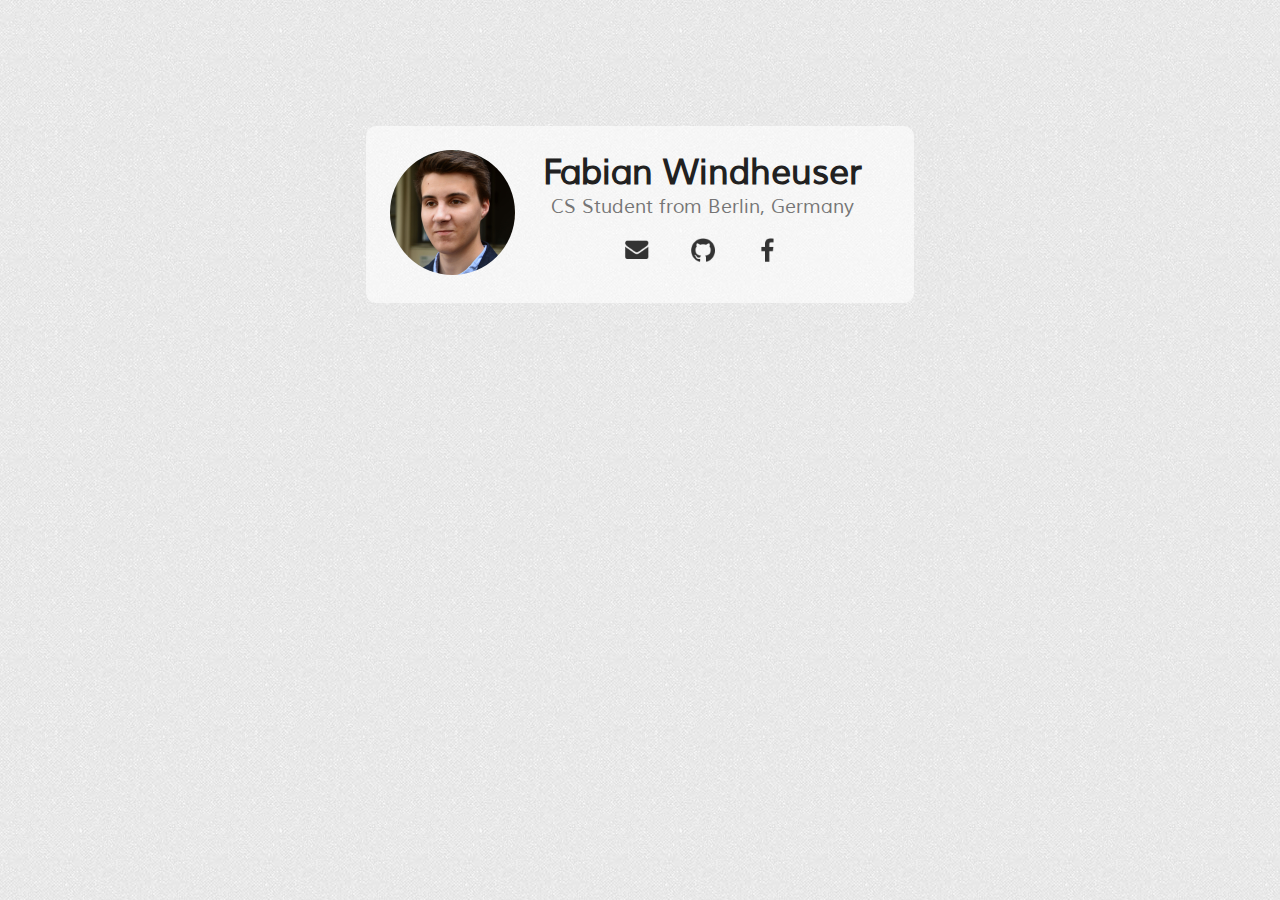
==== index.html @ 4f821e5a "Rename image" ====
<!DOCTYPE html>
<html>
<head>
  <meta charset="utf-8">
  <meta http-equiv="X-UA-Compatible" content="IE=edge">
  <meta name="viewport" content="width=device-width, initial-scale=1">
  <meta name="description" content="Fabian Windheuser - Computer Science Student from Berlin, Germany">
  <meta name="keywords" content="Fabian, Windheuser, HPI, Berlin, Köln, Computer, Science, Hasso, Plattner, Institute">
  <meta name="author" content="Fabian Windheuser (fabian-windheuser.com)">

  <title>Fabian Windheuser - Computer Science Student from Berlin, Germany</title>

  <link type="text/css" rel="stylesheet" href="main.css"/>
  <link rel="icon" type="image/png" href="res/icons/favicon.png" />
</head>

<body>

  <div class="container">
    <pic><img class="profile" src="res/windheuser.jpg" alt="Profile"></pic>
    <section class="heading">Fabian Windheuser</section>
    <section class="content">CS Student from Berlin, Germany</section>

    <section>
      <a href="mailto:fabian@windheuser.com"><img class="icon" src="res/icons/mail.png" alt="EMail"></a>
      <a href="https://github.com/fawind"><img class="icon" src="res/icons/github.png" alt="Github"></a>
      <a href="https://www.facebook.com/windheuser"><img class="icon" src="res/icons/facebook.png" alt="Facebook"></a>
    </section>
  </div>

</body>
</html>
---- main.css ----
body {
  /* Background pattern from subtlepatterns.com */
  background-image: url(res/background.png);
  background-repeat: repeat;
}

@font-face {
  font-family: Muli;
  src: url(Muli-Regular.ttf);
}

.container {
  position: relative;
  max-width: 500px;

  margin: 0 auto;
  margin-top: 10%;

  background-color:rgba(255,255,255,0.6);
  border: 1.5rem solid;
  border-color: rgba(255,255,255,0.0);
  border-radius: 10px;

  overflow: hidden;
  text-align: center;
}

@media screen and (min-width:550px) {
  pic {
    float: left;
    width: 25%;
  }
  section {
    margin-left: 25%;
  }
}

@media screen and (max-width:549px) {
  .container {
    min-width: 200px;
  }
  pic li {
    display: inline;
  }
}

.profile {
  width: 100%;
  border-radius: 100em;
  max-width: 8rem;
}

.heading {
  font-family: "Muli";
  color: #212121;
  font-weight: bold;
  font-size: 2.2rem;
}

.content {
  font-family: "Muli";
  color: #757575;
  font-size: 1.2rem;
}

img.icon {
  vertical-align: middle;
  padding-top: 5%;
  padding-left: 5%;
  padding-right: 5%;
  width: 1.5rem;
}

img.icon:hover {
  opacity: 0.4;
}
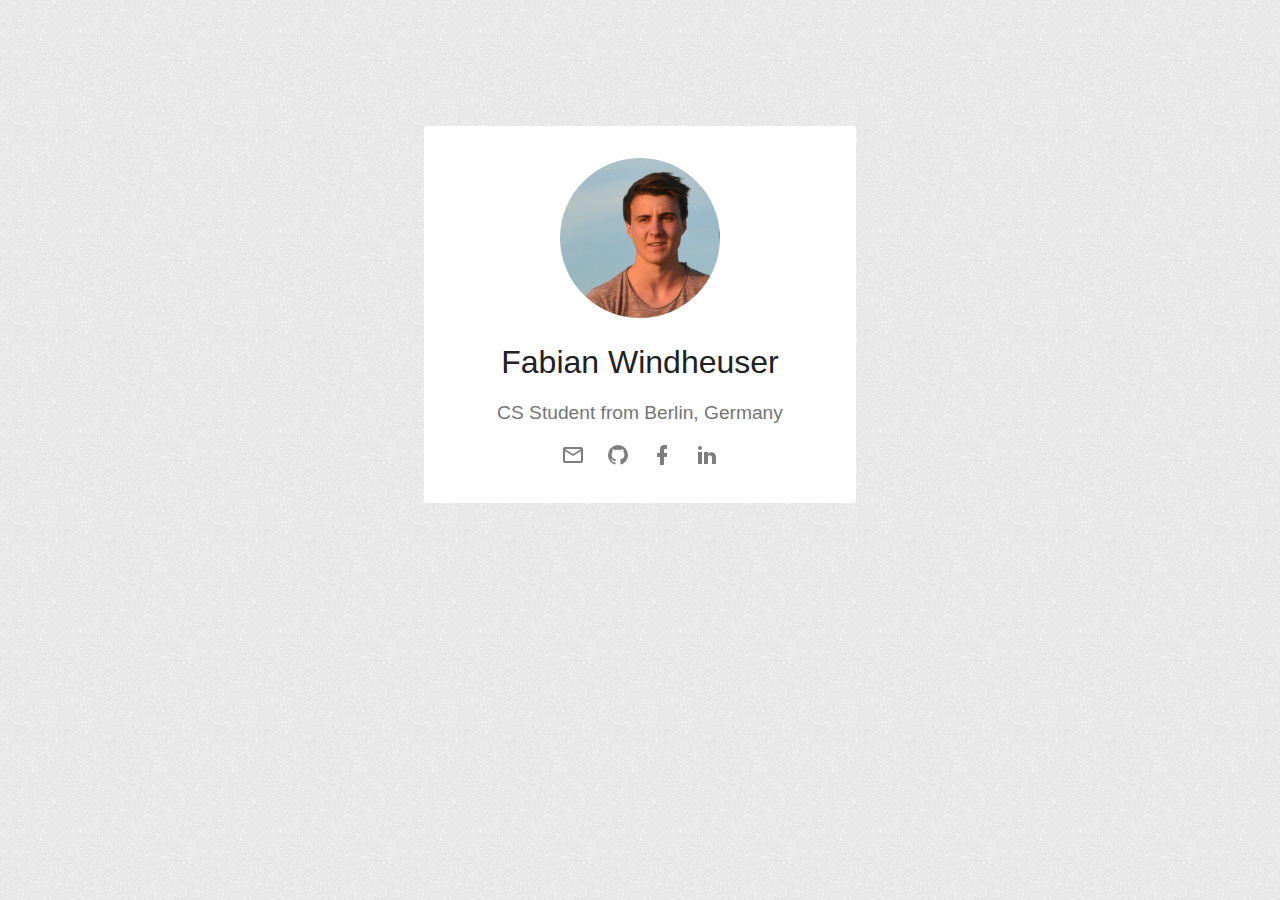
==== commit 95062b51: "Add minor design change; Add new resources" ====
--- a/index.html
+++ b/index.html
@@ -17,15 +17,17 @@
 <body>
 
   <div class="container">
-    <pic><img class="profile" src="res/windheuser.jpg" alt="Profile"></pic>
-    <section class="heading">Fabian Windheuser</section>
-    <section class="content">CS Student from Berlin, Germany</section>
+    <img class="profile" src="res/fabianwindheuser.jpg" alt="Profile">
+    <h1 class="heading">Fabian Windheuser</h1>
+    <p class="content">CS Student from Berlin, Germany</p>
 
-    <section>
-      <a href="mailto:fabian@windheuser.com"><img class="icon" src="res/icons/mail.png" alt="EMail"></a>
-      <a href="https://github.com/fawind"><img class="icon" src="res/icons/github.png" alt="Github"></a>
-      <a href="https://www.facebook.com/windheuser"><img class="icon" src="res/icons/facebook.png" alt="Facebook"></a>
-    </section>
+    <p>
+
+      <a href="mailto:fabian@windheuser.com"><img class="icon" src="res/icons/mail.svg" alt="EMail"></a>
+      <a href="https://github.com/fawind"><img class="icon" src="res/icons/github.svg" alt="Github"></a>
+      <a href="https://www.facebook.com/windheuser"><img class="icon" src="res/icons/facebook.svg" alt="Facebook"></a>
+      <a href="https://de.linkedin.com/in/fwindheuser"><img class="icon" src="res/icons/linkedin.svg" alt="LinkedIn"></a>
+    </p>
   </div>
 
 </body>
--- a/main.css
+++ b/main.css
@@ -2,75 +2,46 @@
   /* Background pattern from subtlepatterns.com */
   background-image: url(res/background.png);
   background-repeat: repeat;
-}
-
-@font-face {
-  font-family: Muli;
-  src: url(Muli-Regular.ttf);
+  font-family: "Lato", "Helvetica Neue", Helvetica, Arial, sans-serif;
 }
 
 .container {
   position: relative;
-  max-width: 500px;
-
+  max-width: 400px;
   margin: 0 auto;
   margin-top: 10%;
-
-  background-color:rgba(255,255,255,0.6);
-  border: 1.5rem solid;
-  border-color: rgba(255,255,255,0.0);
-  border-radius: 10px;
-
+  background-color: #fff;
+  border: 1rem solid;
+  border-radius: 3px;
+  border-color: #fff;
   overflow: hidden;
   text-align: center;
-}
-
-@media screen and (min-width:550px) {
-  pic {
-    float: left;
-    width: 25%;
-  }
-  section {
-    margin-left: 25%;
-  }
-}
-
-@media screen and (max-width:549px) {
-  .container {
-    min-width: 200px;
-  }
-  pic li {
-    display: inline;
-  }
 }
 
 .profile {
   width: 100%;
   border-radius: 100em;
-  max-width: 8rem;
+  width: 10rem;
+  margin-top: 1em;
 }
 
 .heading {
-  font-family: "Muli";
   color: #212121;
-  font-weight: bold;
-  font-size: 2.2rem;
+  font-weight: normal;
 }
 
 .content {
-  font-family: "Muli";
   color: #757575;
   font-size: 1.2rem;
 }
 
 img.icon {
-  vertical-align: middle;
-  padding-top: 5%;
-  padding-left: 5%;
-  padding-right: 5%;
+  padding-left: 2%;
+  padding-right: 2%;
+  opacity: 0.5;
   width: 1.5rem;
 }
 
 img.icon:hover {
-  opacity: 0.4;
+  opacity: 0.2;
 }
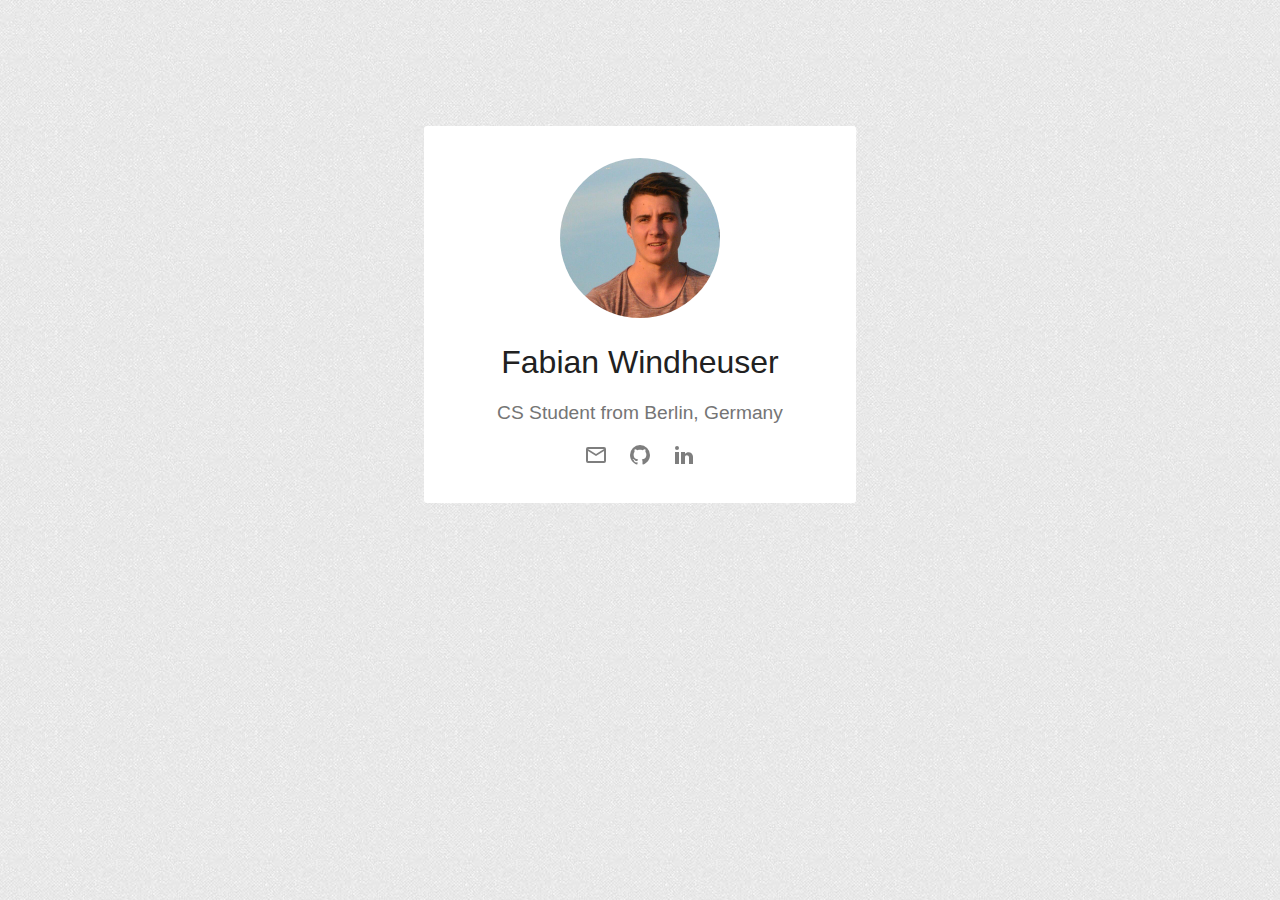
==== commit be689903: "Remove facebook link; Update mail" ====
--- a/index.html
+++ b/index.html
@@ -6,29 +6,21 @@
   <meta name="viewport" content="width=device-width, initial-scale=1">
   <meta name="description" content="Fabian Windheuser - Computer Science Student from Berlin, Germany">
   <meta name="keywords" content="Fabian, Windheuser, HPI, Berlin, Köln, Computer, Science, Hasso, Plattner, Institute">
-  <meta name="author" content="Fabian Windheuser (fabian-windheuser.com)">
-
+  <meta name="author" content="Fabian Windheuser (fabian.me)">
   <title>Fabian Windheuser - Computer Science Student from Berlin, Germany</title>
-
   <link type="text/css" rel="stylesheet" href="main.css"/>
   <link rel="icon" type="image/png" href="res/icons/favicon.png" />
 </head>
-
 <body>
-
   <div class="container">
     <img class="profile" src="res/fabianwindheuser.jpg" alt="Profile">
     <h1 class="heading">Fabian Windheuser</h1>
     <p class="content">CS Student from Berlin, Germany</p>
-
     <p>
-
-      <a href="mailto:fabian@windheuser.com"><img class="icon" src="res/icons/mail.svg" alt="EMail"></a>
+      <a href="mailto:mail@fabian.me"><img class="icon" src="res/icons/mail.svg" alt="EMail"></a>
       <a href="https://github.com/fawind"><img class="icon" src="res/icons/github.svg" alt="Github"></a>
-      <a href="https://www.facebook.com/windheuser"><img class="icon" src="res/icons/facebook.svg" alt="Facebook"></a>
-      <a href="https://de.linkedin.com/in/fwindheuser"><img class="icon" src="res/icons/linkedin.svg" alt="LinkedIn"></a>
+      <a href="https://linkedin.com/in/fwindheuser"><img class="icon" src="res/icons/linkedin.svg" alt="LinkedIn"></a>
     </p>
   </div>
-
 </body>
 </html>
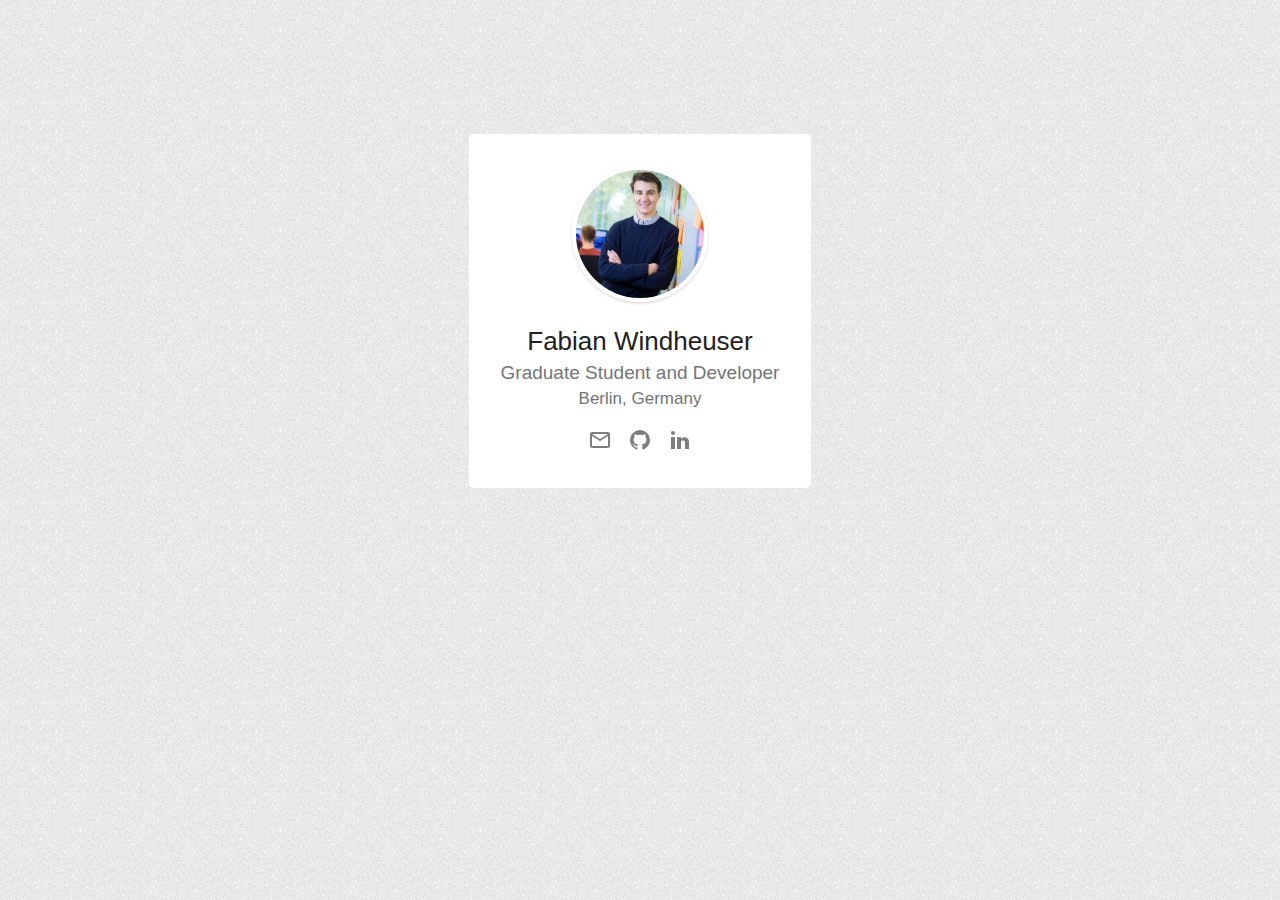
==== commit 4c82e0f3: "Update profile; Update card styles" ====
--- a/index.html
+++ b/index.html
@@ -12,15 +12,22 @@
   <link rel="icon" type="image/png" href="res/icons/favicon.png" />
 </head>
 <body>
-  <div class="container">
-    <img class="profile" src="res/fabianwindheuser.jpg" alt="Profile">
-    <h1 class="heading">Fabian Windheuser</h1>
-    <p class="content">CS Student from Berlin, Germany</p>
-    <p>
-      <a href="mailto:mail@fabian.me"><img class="icon" src="res/icons/mail.svg" alt="EMail"></a>
-      <a href="https://github.com/fawind"><img class="icon" src="res/icons/github.svg" alt="Github"></a>
-      <a href="https://linkedin.com/in/fwindheuser"><img class="icon" src="res/icons/linkedin.svg" alt="LinkedIn"></a>
-    </p>
+  <div class="wrapper">
+    <div class="container">
+      <div class="row">
+        <img class="profile" src="res/fabianwindheuser.jpg" alt="Profile">
+      </div>
+      <div class="row">
+        <h1>Fabian Windheuser</h1>
+        <h2>Graduate Student and Developer</h2>
+        <h3>Berlin, Germany</h3>
+      </div>
+      <div class="row">
+        <a href="mailto:mail@fabian.me"><img class="icon" src="res/icons/mail.svg" alt="EMail"></a>
+        <a href="https://github.com/fawind"><img class="icon" src="res/icons/github.svg" alt="Github"></a>
+        <a href="https://linkedin.com/in/fwindheuser"><img class="icon" src="res/icons/linkedin.svg" alt="LinkedIn"></a>
+      </div>
+    </div>
   </div>
 </body>
 </html>
--- a/main.css
+++ b/main.css
@@ -1,38 +1,58 @@
+html, h1, h2, h3 {
+  margin: 0;
+  padding: 0;
+}
+
 body {
   /* Background pattern from subtlepatterns.com */
   background-image: url(res/background.png);
   background-repeat: repeat;
-  font-family: "Lato", "Helvetica Neue", Helvetica, Arial, sans-serif;
+  font-family: Source Sans Pro, Helvetica,Arial, sans-serif;
+}
+
+.wrapper {
+  text-align: center;
 }
 
 .container {
-  position: relative;
-  max-width: 400px;
-  margin: 0 auto;
+  display: inline-block;
   margin-top: 10%;
   background-color: #fff;
-  border: 1rem solid;
-  border-radius: 3px;
-  border-color: #fff;
-  overflow: hidden;
-  text-align: center;
+  padding: 1rem;
+  border-radius: 5px;
+}
+
+.row {
+  margin: 1rem;
 }
 
 .profile {
-  width: 100%;
-  border-radius: 100em;
-  width: 10rem;
-  margin-top: 1em;
+  width: 128px;
+  border: 4px solid #fff;
+  border-radius: 100%;
+  box-shadow: inset 0 1.5px 3px 0 rgba(0,0,0,.15), 0 1.5px 3px 0 rgba(0,0,0,.15);
+  user-select: none;
 }
 
-.heading {
+h1 {
+  font-size: 26px;
+  font-weight: 400;
+  line-height: 38px;
   color: #212121;
-  font-weight: normal;
 }
 
-.content {
+h2 {
+  font-size: 19px;
+  font-weight: 400;
+  line-height: 26px;
   color: #757575;
-  font-size: 1.2rem;
+}
+
+h3 {
+  font-size: 17px;
+  font-weight: 400;
+  line-height: 26px;
+  color: #757575;
 }
 
 img.icon {
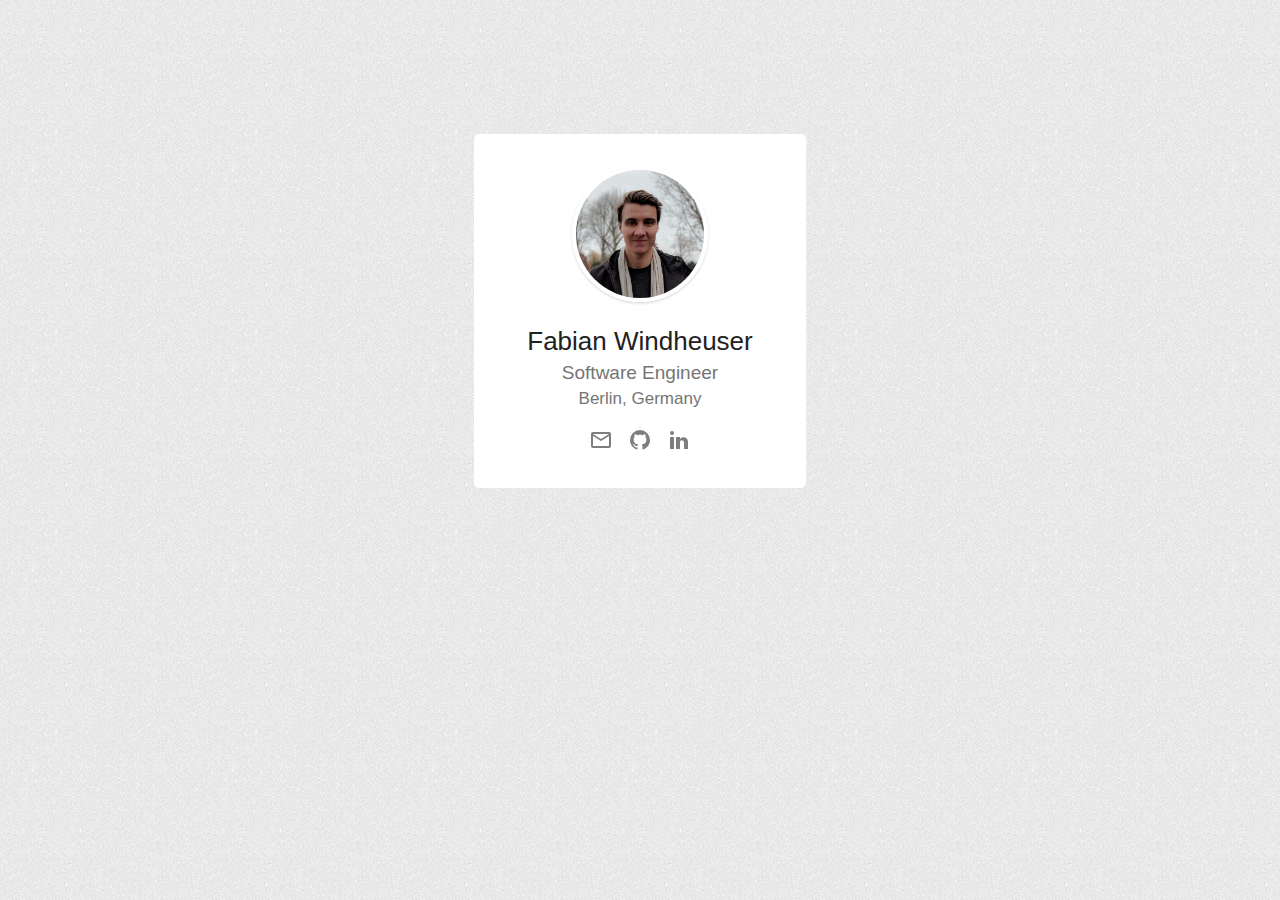
==== commit 8171947f: "Update profile and caption" ====
--- a/index.html
+++ b/index.html
@@ -19,7 +19,7 @@
       </div>
       <div class="row">
         <h1>Fabian Windheuser</h1>
-        <h2>Graduate Student and Developer</h2>
+        <h2>Software Engineer</h2>
         <h3>Berlin, Germany</h3>
       </div>
       <div class="row">
--- a/main.css
+++ b/main.css
@@ -20,6 +20,7 @@
   background-color: #fff;
   padding: 1rem;
   border-radius: 5px;
+  min-width: 300px;
 }
 
 .row {
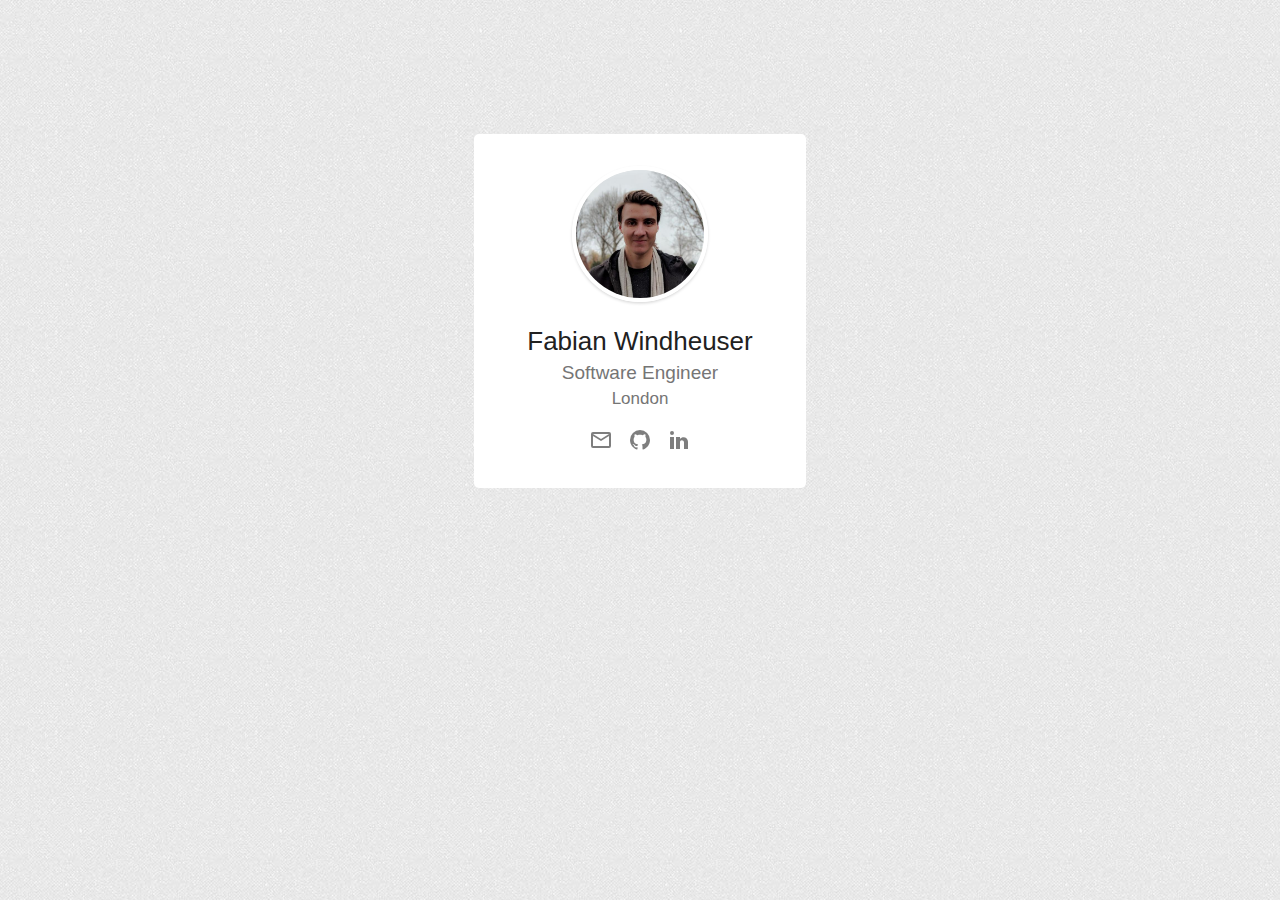
==== commit df05763f: "Update location" ====
--- a/index.html
+++ b/index.html
@@ -4,10 +4,10 @@
   <meta charset="utf-8">
   <meta http-equiv="X-UA-Compatible" content="IE=edge">
   <meta name="viewport" content="width=device-width, initial-scale=1">
-  <meta name="description" content="Fabian Windheuser - Computer Science Student from Berlin, Germany">
-  <meta name="keywords" content="Fabian, Windheuser, HPI, Berlin, Köln, Computer, Science, Hasso, Plattner, Institute">
-  <meta name="author" content="Fabian Windheuser (fabian.me)">
-  <title>Fabian Windheuser - Computer Science Student from Berlin, Germany</title>
+  <meta name="description" content="Fabian Windheuser - Software Engineer based in London">
+  <meta name="keywords" content="Fabian, Windheuser, HPI, Berlin, London, Computer, Science, Hasso, Plattner, Institute">
+  <meta name="author" content="Fabian Windheuser">
+  <title>Fabian Windheuser</title>
   <link type="text/css" rel="stylesheet" href="main.css"/>
   <link rel="icon" type="image/png" href="res/icons/favicon.png" />
 </head>
@@ -20,7 +20,7 @@
       <div class="row">
         <h1>Fabian Windheuser</h1>
         <h2>Software Engineer</h2>
-        <h3>Berlin, Germany</h3>
+        <h3>London</h3>
       </div>
       <div class="row">
         <a href="mailto:mail@fabian.me"><img class="icon" src="res/icons/mail.svg" alt="EMail"></a>
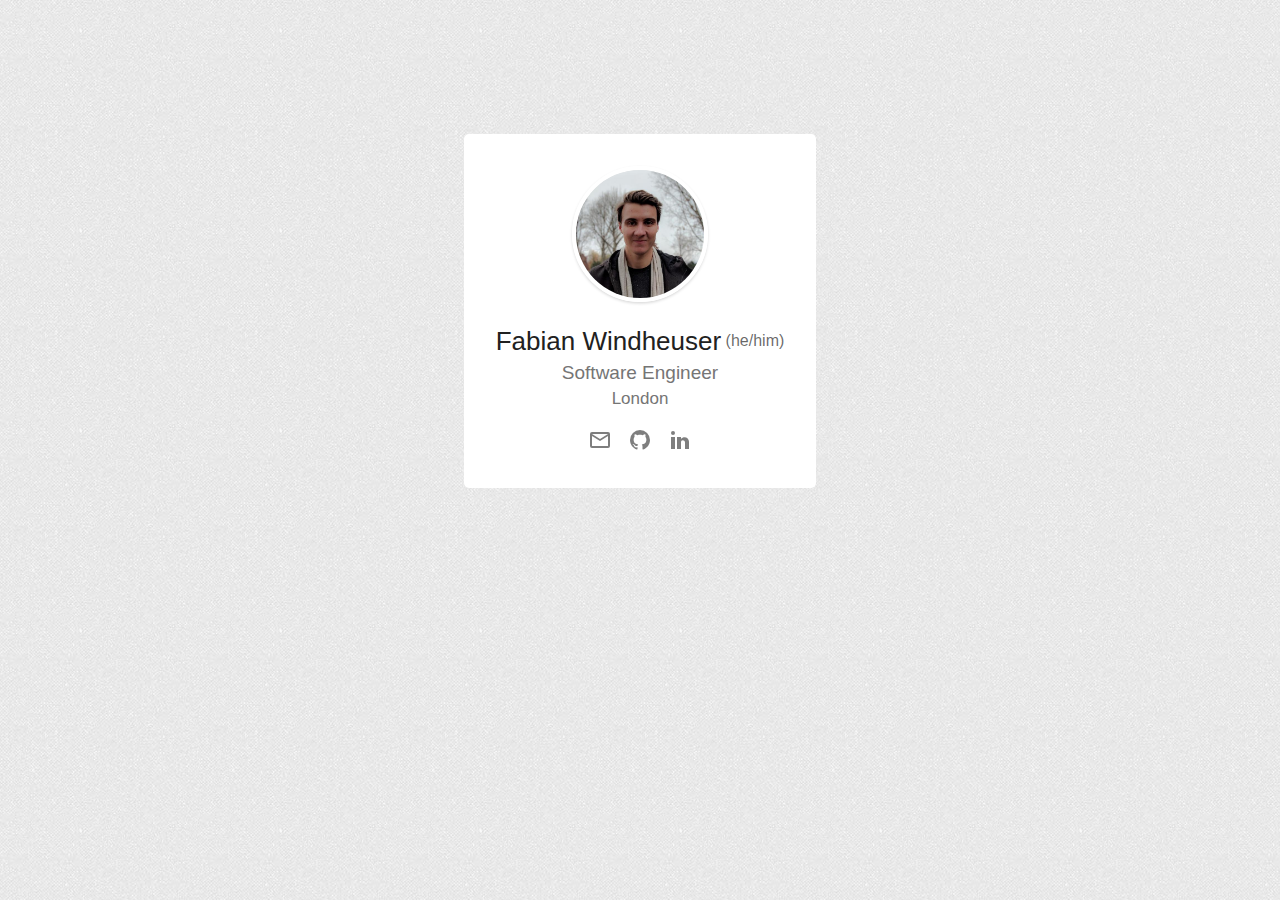
==== commit 20e70413: "Display pronouns" ====
--- a/index.html
+++ b/index.html
@@ -18,7 +18,10 @@
         <img class="profile" src="res/fabianwindheuser.jpg" alt="Profile">
       </div>
       <div class="row">
-        <h1>Fabian Windheuser</h1>
+        <div>
+          <h1 class="name">Fabian Windheuser</h1>
+          <span class="pronouns">(he/him)</span>
+        </div>
         <h2>Software Engineer</h2>
         <h3>London</h3>
       </div>
--- a/main.css
+++ b/main.css
@@ -56,6 +56,18 @@
   color: #757575;
 }
 
+.name, .pronouns {
+  vertical-align: middle;
+}
+
+.name {
+  display: inline;
+}
+
+.pronouns {
+  color: #00000099
+}
+
 img.icon {
   padding-left: 2%;
   padding-right: 2%;
